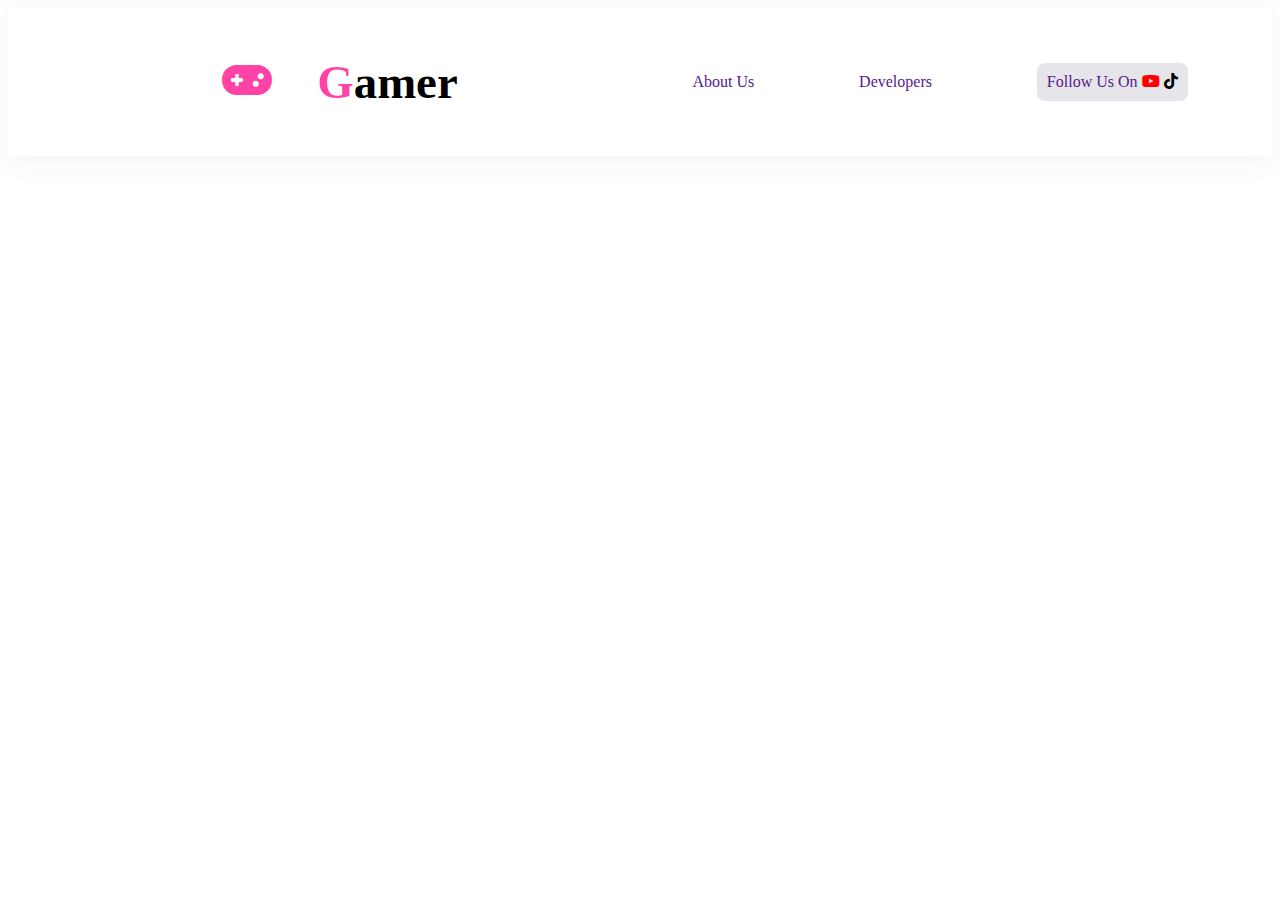
==== images/index.html @ a3706259 "first commit" ====
<!DOCTYPE html>
<html lang="en">

<head>
    <meta charset="UTF-8">
    <meta name="viewport" content="width=device-width, initial-scale=1.0">
    <title> Gaming Website</title>
    <link rel="stylesheet" href="styles/style.css">
    <link rel="stylesheet" href="https://cdnjs.cloudflare.com/ajax/libs/font-awesome/6.4.0/css/all.min.css">
</head>

<body>
    <!-- navbar starts -->
    <nav>
        <div class="nav-container">
                <div class="nav-title">
                 <h3><span class="game">G</span>amer</h3>
                 <span><i class="fa-solid fa-gamepad" style="color: #FF42A5;"></i></span>
                </div>
                <div class="nav-icon">
                    <a href="">About Us</a>
                    <a href="">Developers</a>
                   <div class="follow">
                    <a href="">Follow Us On</a>
                    <span><i class="fa-brands fa-youtube" style="color: red;"></i></span>
                    <span><i class="fa-brands fa-tiktok"></i></span>
                   </div>
                </div>
            </div>
        </div>
    </nav>
    <!-- nav part end -->

    <!-- banner part start -->
</body>

</html>
---- images/styles/style.css ----
*{
    box-sizing: border-box;
}
nav{
    background: #FFF;
    box-shadow: 0px 4px 30px 0px rgba(0, 0, 0, 0.05);
}
.nav-container{
    max-width: 1200px;
    min-height: 50px;
    display: flex;
    justify-content: center;
    align-items: center;
    margin: 0 auto;
}
.nav-title{
    width: 50%;
    display:flex;
    flex-direction: row-reverse;
    justify-content: center;
    align-items: center;
    gap: 5px;
    font-size: 40px;
}
.fa-solid{
    width: 90px;
    height: 40px;
}
.game{
    background: var(--linear, linear-gradient(90deg, #FF42A5 0%, #FF42A5 100%));
    background-clip: text;
    -webkit-background-clip: text;
   color: transparent;  
}
.nav-icon{
    width: 50%;
    display: flex;
    justify-content: space-around;
    align-items: center;
}
.follow{
    border-radius: 8px;
    background: rgba(11, 2, 35, 0.10);
    padding: 10px;
}
.nav-container a{
    text-decoration: none;
}
/* nav part end */

/* banner part start */
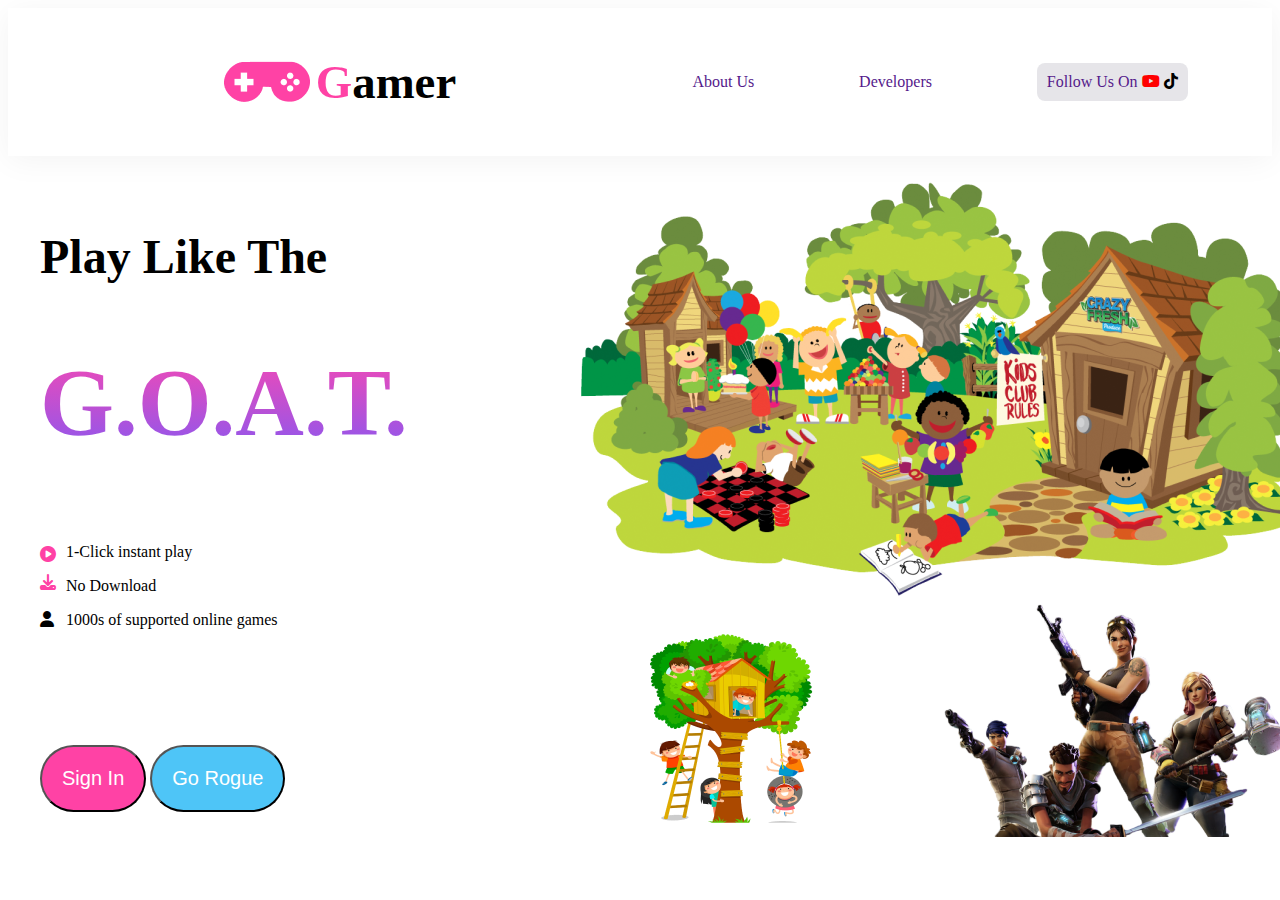
==== commit 5fcab285: "added the banner part" ====
--- a/images/index.html
+++ b/images/index.html
@@ -13,25 +13,57 @@
     <!-- navbar starts -->
     <nav>
         <div class="nav-container">
-                <div class="nav-title">
-                 <h3><span class="game">G</span>amer</h3>
-                 <span><i class="fa-solid fa-gamepad" style="color: #FF42A5;"></i></span>
-                </div>
-                <div class="nav-icon">
-                    <a href="">About Us</a>
-                    <a href="">Developers</a>
-                   <div class="follow">
+            <div class="nav-title">
+                <h3><span class="game">G</span>amer</h3>
+                <img src="./Frame.png" alt="">
+            </div>
+            <div class="nav-icon">
+                <a href="">About Us</a>
+                <a href="">Developers</a>
+                <div class="follow">
                     <a href="">Follow Us On</a>
                     <span><i class="fa-brands fa-youtube" style="color: red;"></i></span>
                     <span><i class="fa-brands fa-tiktok"></i></span>
-                   </div>
                 </div>
             </div>
+        </div>
         </div>
     </nav>
     <!-- nav part end -->
 
     <!-- banner part start -->
+
+    <section>
+        <div class="banner-container">
+            <div class="banner-title">
+                <h3>Play Like The</h3>
+                <h1>G.O.A.T.</h1>
+                <div class="text-container">
+                  <div class="icon">
+                    <span style="color: #FF42A5 ;"><i class="fa-solid fa-circle-play"></i></span>
+                    <span style="color: #FF42A5;"><i class="fa-solid fa-download"></i></span>
+                    <span style="color:black"><i class="fa-solid fa-user"></i></span>
+                    </div>
+                    <div>
+                        <p class="click">1-Click instant play</p>
+
+                        <p>No Download</p>
+                        <p class="online">1000s of supported online games</p>
+                    </div>
+                </div>
+                <button class="sign">Sign In</button>
+                <button class="btn">Go Rogue</button>
+            </div>
+            <div class="banner-img">
+                <img src="./Group 18.png" alt="">
+            </div>
+        </div>
+        </div>
+
+    </section>
+    <!-- banner ends here -->
+
+    
 </body>
 
 </html>--- a/images/styles/style.css
+++ b/images/styles/style.css
@@ -22,10 +22,6 @@
     gap: 5px;
     font-size: 40px;
 }
-.fa-solid{
-    width: 90px;
-    height: 40px;
-}
 .game{
     background: var(--linear, linear-gradient(90deg, #FF42A5 0%, #FF42A5 100%));
     background-clip: text;
@@ -48,4 +44,81 @@
 }
 /* nav part end */
 
-/* banner part start */+/* banner part start */
+
+.banner-container{
+ max-width:1200px;
+min-height: 130px;
+display: flex;
+justify-content: center;
+align-items: center;
+ margin: 0 auto ; 
+
+}
+.text-container{
+    display: flex;
+    gap: 10px;
+    padding-bottom: 100px;
+} 
+    .banner-title h3{
+        font-size:48px;
+        font-family: Work Sans;
+font-weight: 600;
+    }
+    .banner-title h1{
+        font-family: Work Sans;
+font-size: 95px;
+font-weight: 800;;
+background: linear-gradient(180deg, #F948B2 0%, #8758F1 100%);
+-webkit-background-clip: text;
+color: transparent;
+}
+
+
+.icon{
+    display: flex;
+    flex-direction: column;
+    gap: 10px;
+    padding-top: 25px;
+}
+.click{
+    padding-top: 6px;
+}
+.fa-user{
+    padding-top: 9px;
+}
+.banner-title{
+    width: 50%;
+    margin-right: 10px;
+}
+.banner-img{
+    width: 50%;
+    object-fit: cover;
+    display: flex;
+    align-items: center;
+    justify-content: center;
+}
+.sign{
+    border-radius: 48px;
+    background-color: #FF42A5;
+padding: 20px;
+color: white;
+font-size: 20px;
+}
+.btn{
+    border-radius: 48px;
+    background-color:#4EC5F7;;
+padding: 20px;
+color: white;
+font-size: 20px;
+}
+/* banner part ends */
+
+
+
+@media screen and (max-width:500px){
+   .nav-container{
+  
+   
+   }
+}